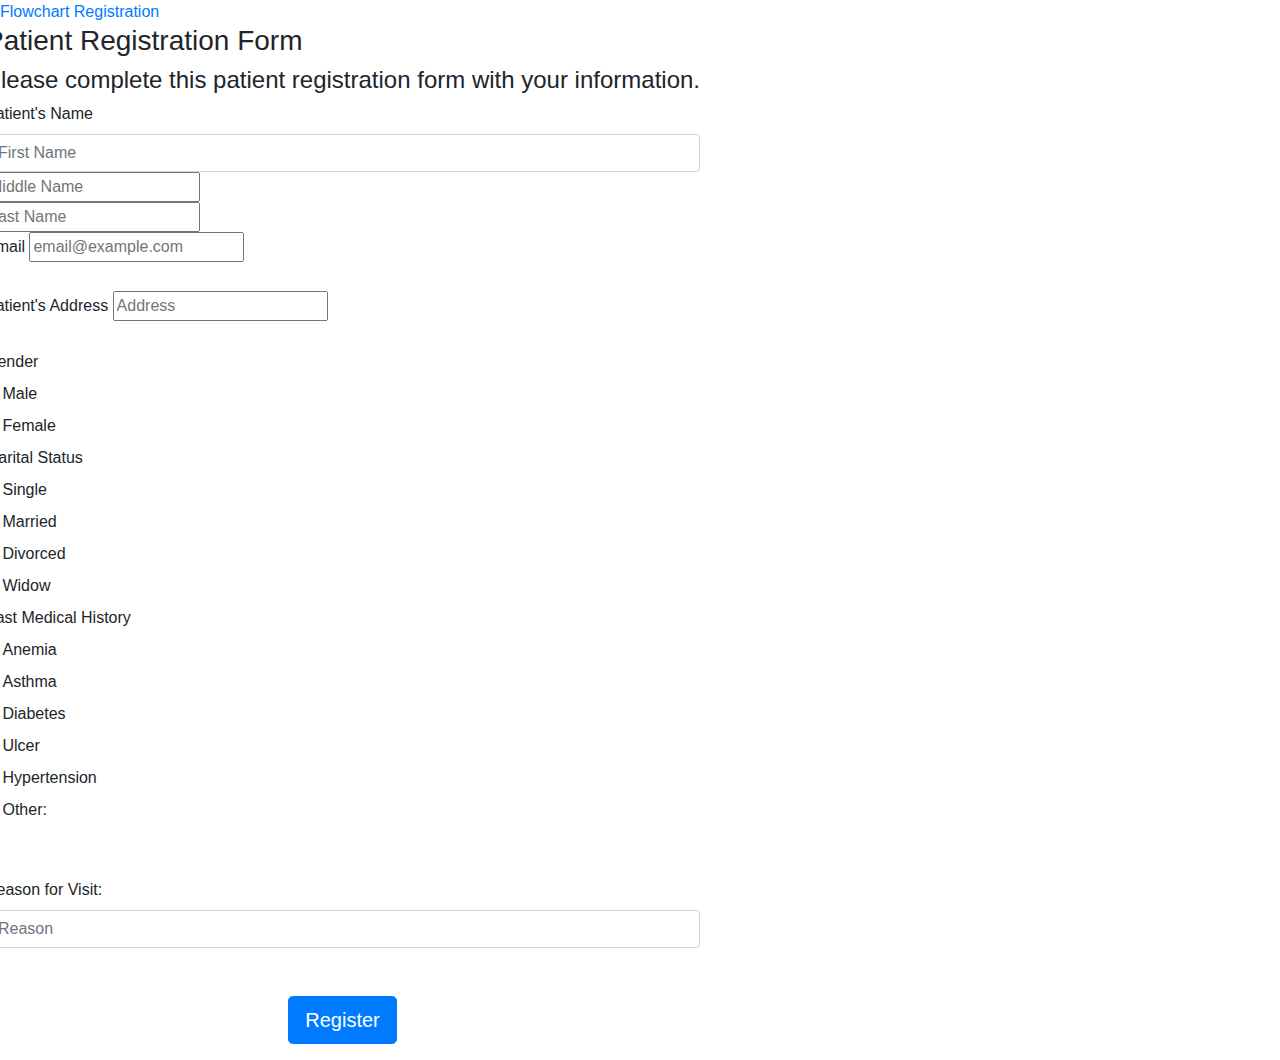
==== form.html @ 1f294951 "second commit" ====
<html>
<head>
  <meta charset="UTF-8">
  <meta name="viewport" content="width=device-width, initial-scale=1, shrink-to-fit=no">
  <title>Patient Registration Form</title>
  <!--Bootstrap-->
  <link rel="stylesheet" href="https://maxcdn.bootstrapcdn.com/bootstrap/4.0.0/css/bootstrap.min.css"
    integrity="sha384-Gn5384xqQ1aoWXA+058RXPxPg6fy4IWvTNh0E263XmFcJlSAwiGgFAW/dAiS6JXm" crossorigin="anonymous">
  <!--CSS-->
  <link rel="stylesheet" href="style.css">
</head>
<body>
  <!--Navbar-->
  <div class="topnav" id="myTopnav">
    <a href="flowchart.html" class="active">Flowchart</a>
    <a href="form.html">Registration</a>
  </div>
  <!--Start of registration form-->
  <div class="row">
    <section class="section">
      <header>
        <h3>Patient Registration Form</h3>
        <h4>Please complete this patient registration form with your information.</h4>
      </header>
      <main>
        <form>
          <!--Patient's Name-->
          <div class="form-item box-item">
            <label for="validationCustom01" class="form-label">Patient's Name</label>
            <input type="text" class="form-control" id="validationCustom01" placeholder="First Name" value="" required>

          </div>
          <div class="form-item box-item">
            <input type="text" name="name" class="tx1" placeholder="Middle Name" data-required>
          </div>
          <div class="form-item box-item">
            <input type="text" name="name" class="tx1" placeholder="Last Name" data-required>
          </div>
          <!--Patient's Email-->
          <div class="form-item box-item">
            <label>Email</label>
            <input type="text" name="name" class="tx1" placeholder="email@example.com" data-required>
          </div>
          <br>
          <!--Patient's Address-->
          <div class="form-item box-item">
            <label>Patient's Address</label>
            <input type="text" name="name" class="tx1" placeholder="Address" data-required>
          </div>
          <br>
          <!--Patient's Gender-->
          <div class="form-item box-item">
            <div class="form-item-triple">
              <div class="radio-label">
                <label class="label">Gender</label>
              </div>
              <div class="form-item">
                <input id="Male" type="radio" name="gender" value="Male" data-once>
                <label for="Male">Male</label>
              </div>
              <div class="form-item">
                <input id="Female" type="radio" name="gender" value="Female" data-once>
                <label for="Female">Female</label>
              </div>
            </div>
          </div>
          <!--Patient's Marital status -->
          <div class="form-item box-item">
            <div class="form-item-triple">
              <div class="radio-label">
                <label class="label">Marital Status</label>
              </div>
              <div class="form-item">
                <input id="sponsored" type="radio" name="gender2" value="sponsored" data-once>
                <label for="sponsored">Single</label>
              </div>
              <div class="form-item">
                <input id="sponsored" type="radio" name="gender2" value="sponsored" data-once>
                <label for="sponsored">Married</label>
              </div>
              <div class="form-item">
                <input id="sponsored" type="radio" name="gender2" value="sponsored" data-once>
                <label for="sponsored">Divorced</label>
              </div>
              <div class="form-item">
                <input id="sponsored" type="radio" name="gender2" value="sponsored" data-once>
                <label for="sponsored">Widow</label>
              </div>
            </div>
          </div>
          <!--Patient's Past Medical history -->
          <div class="form-item">
            <div class="form-item-triple">
              <div class="radio-label">
                <label class="label">Past Medical History</label>
              </div>
              <div class="form-item">
                <input id="sponsored" type="radio" name="gender2" value="sponsored" data-once>
                <label for="sponsored">Anemia</label>
              </div>
              <div class="form-item">
                <input id="sponsored" type="radio" name="gender2" value="sponsored" data-once>
                <label for="sponsored">Asthma</label>
              </div>
              <div class="form-item">
                <input id="sponsored" type="radio" name="gender2" value="sponsored" data-once>
                <label for="sponsored">Diabetes</label>
              </div>
            </div>
            <div class="form-item">
              <div class="form-item-triple">
                <div class="form-item">
                  <input id="sponsored" type="radio" name="gender2" value="sponsored" data-once>
                  <label for="sponsored">Ulcer</label>
                </div>
                <div class="form-item">
                  <input id="sponsored" type="radio" name="gender2" value="sponsored" data-once>
                  <label for="sponsored">Hypertension</label>
                </div>
                <div class="form-item">
                  <input id="sponsored" type="radio" name="gender2" value="sponsored" data-once>
                  <label for="sponsored">Other: </label>
                </div>
              </div><br><br>
              <!--Patient's reason for visit -->
              <div class="form-item box-item">
                <label for="validationCustom01" class="form-label">Reason for Visit:</label>
                <input type="text" class="form-control" id="validationCustom01" placeholder="Reason" value="" required>
              </div>
              <br><br>
              <!--Submit button -->
              <div class="text-center">
                <p class="lead">
                  <a class="btn btn-primary btn-lg" href="submit.html" role="button">Register</a>
                </p>
              </div>

            </div>
        </form>

      </main>
  </div>
  <!--bootstrap-->
  <script rel="stylesheet" href="https://maxcdn.bootstrapcdn.com/bootstrap/4.0.0/css/bootstrap.min.css"
    integrity="sha384-Gn5384xqQ1aoWXA+058RXPxPg6fy4IWvTNh0E263XmFcJlSAwiGgFAW/dAiS6JXm" crossorigin="anonymous">
  </script>
</body>

</html>
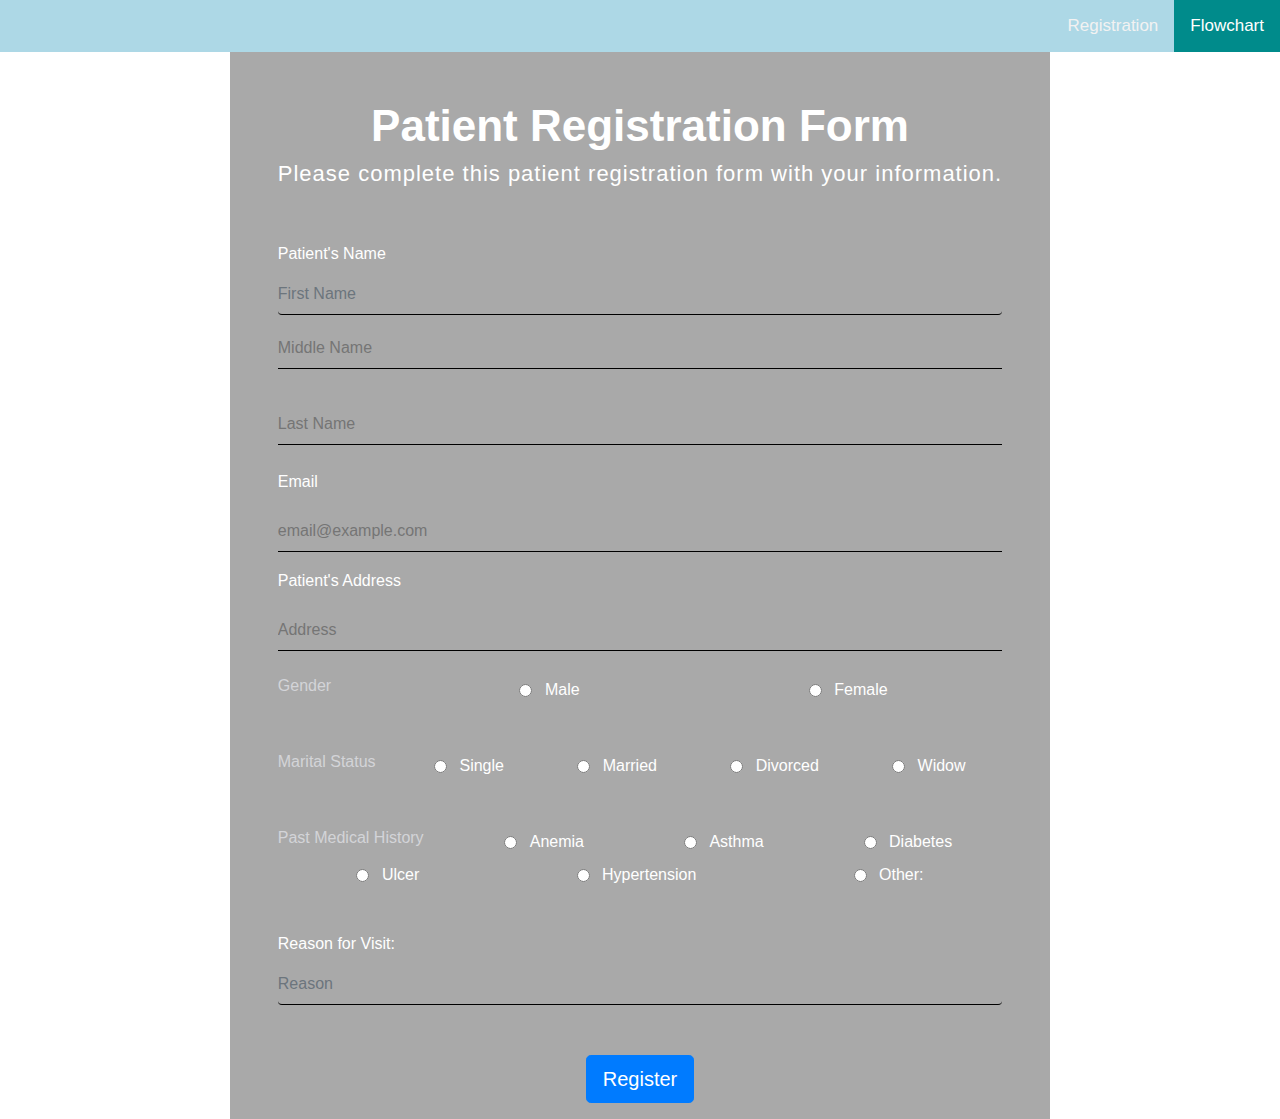
==== commit 6d19e698: "Update form.html" ====
--- a/form.html
+++ b/form.html
@@ -12,7 +12,7 @@
 <body>
   <!--Navbar-->
   <div class="topnav" id="myTopnav">
-    <a href="flowchart.html" class="active">Flowchart</a>
+    <a href="index.html" class="active">Flowchart</a>
     <a href="form.html">Registration</a>
   </div>
   <!--Start of registration form-->
@@ -146,4 +146,4 @@
   </script>
 </body>
 
-</html>+</html>
--- a/style.css
+++ b/style.css
@@ -0,0 +1,257 @@
+* {
+    box-sizing: border-box;
+    padding: 0%;
+    margin: 0%;
+  }
+   
+  *, *:before, *:after {
+    margin: 0;
+    padding: 0;
+    box-sizing: inherit;
+  }
+   
+  body {
+    font-family: 'PT Sans', sans-serif;
+    font-size: 16px;
+    line-height: 1.428571429;
+    font-weight: 400;
+    color: #fff;
+  }
+   
+  .row {
+    display: flex;
+    align-items: center;
+    justify-content: center;
+  }
+   
+  .section {
+    background-color: darkgrey;
+    position: relative;
+    overflow: hidden;
+    display: flex;
+    justify-content: center;
+    flex-direction: column;
+    
+  }
+   
+  header,
+  main,
+  footer {
+    display: block;
+    position: relative;
+    z-index: 1;
+  }
+   
+  header {
+    padding: 48px;
+  }
+  @media (max-width: 440px) {
+    header {
+      padding: 48px 24px;
+    }
+  }
+  header > h3 {
+    font-size: 44px;
+    font-weight: 700;
+    margin-bottom: 8px;
+   text-align: center;
+  }
+  header > h4 {
+    font-size: 22px;
+    font-weight: 400;
+    letter-spacing: 1px;
+   text-align: center;
+  }
+   
+  main {
+    flex: 1;
+    padding: 0 48px;
+  }
+  @media (max-width: 440px) {
+    main {
+      padding: 0 24px;
+    }
+  }
+   
+  footer {
+    width: 100%;
+    background-color: red;
+    padding: 16px;
+    align-self: center;
+    text-align: center;
+    margin-top: 32px;
+  }
+  footer a {
+    color: #fff;
+    font-weight: 700;
+    text-decoration: none;
+  }
+  footer a:hover {
+    text-decoration: underline;
+  }
+   
+  form {
+    height: 100%;
+    display: flex;
+    justify-content: center;
+    flex-direction: column;
+  }
+   
+  .label {
+    color: rgba(226, 227, 232, 0.75);
+    font-size: 16px;
+  }
+   
+  small {
+    display: none;
+  }
+  small.errorOnce {
+    margin-top: 2px;
+  }
+  .tx1 {
+   margin-top: 10px;
+  }
+  .form-item input[type="text"],
+  .form-item input[type="number"],
+  .form-item input[type="email"] {
+    display: block;
+    color: #E2E3E8;
+    font-size: 16px;
+    width: 100%;
+    background-color: transparent;
+    border: none;
+    border-bottom: 1px solid black;
+    padding: 8px 0;
+    appearance: none;
+    outline: none;
+  }
+  .form-item i {
+    font-size: 12px;
+    color: red;
+  }
+   
+  .box-item {
+    height: 60px;
+    margin-bottom: 16px;
+  }
+   
+  .form-item-double {
+    display: flex;
+  }
+  .form-item-double .form-item {
+    flex: 1 1 auto;
+  }
+  .form-item-double .form-item:nth-child(1) {
+    padding-right: 16px;
+  }
+  .form-item-double .form-item:nth-child(2) {
+    padding-left: 16px;
+  }
+   
+  .form-item-triple {
+    display: flex;
+    align-items: center;
+    padding-top: 6px;
+  }
+  .form-item-triple .radio-label {
+    flex: 1 1 auto;
+    text-align: left;
+  }
+  .form-item-triple .radio-label label {
+    display: inline-block;
+    vertical-align: middle;
+  }
+  .form-item-triple .form-item {
+    flex: 3 1 auto;
+    text-align: center;
+    margin: 0;
+  }
+  .form-item-triple .form-item label, .form-item-triple .form-item input[type="radio"] {
+    display: inline-block;
+    vertical-align: middle;
+    margin: 0 4px;
+  }
+   
+  .submit {
+    display: inline-block;
+    font-size: 18px;
+    font-weight: 700;
+    letter-spacing: 1px;
+    padding: 8px 48px;
+    margin-top: 32px;
+    border: 2px solid #075BB4;
+    border-radius: 20px;
+    cursor: pointer;
+    transition: all ease .2s;
+  }
+  .submit:hover {
+    background-color: red;
+    border: 2px solid black;
+  }
+   
+  .wave {
+    position: absolute;
+    top: 0;
+    left: 50%;
+    width: 800px;
+    height: 800px;
+    margin-top: -600px;
+    margin-left: -400px;
+    background: red;
+    border-radius: 40%;  
+    animation: shift 20s infinite linear;
+    z-index: 0;
+  }
+   
+   
+  @keyframes shift{
+    from{
+      transform: rotate(360deg);
+    }
+  }
+  /*nav-bar*/
+  .topnav {
+    background-color:lightblue;
+    overflow: hidden;
+  }
+  .topnav a {
+    float: right;
+    display: block;
+    color: #f2f2f2;
+    text-align: center;
+    padding: 14px 16px;
+    text-decoration: none;
+    font-size: 17px;
+  }
+  .topnav a:hover {
+    background-color: #ddd;
+    color: black;
+  }
+  
+  .topnav a.active {
+    background-color: darkcyan;
+    color: white;
+  }
+  .topnav .icon {
+    display: none;
+  }
+  @media screen and (max-width: 600px) {
+    .topnav a:not(:first-child) {display: none;}
+    .topnav a.icon {
+      float: right;
+      display: block;
+    }
+  }
+  @media screen and (max-width: 600px) {
+    .topnav.responsive {position: relative;}
+    .topnav.responsive a.icon {
+      position: absolute;
+      right: 0;
+      top: 0;
+    }
+    .topnav.responsive a {
+      float: none;
+      display: block;
+      text-align: left;
+    }
+  }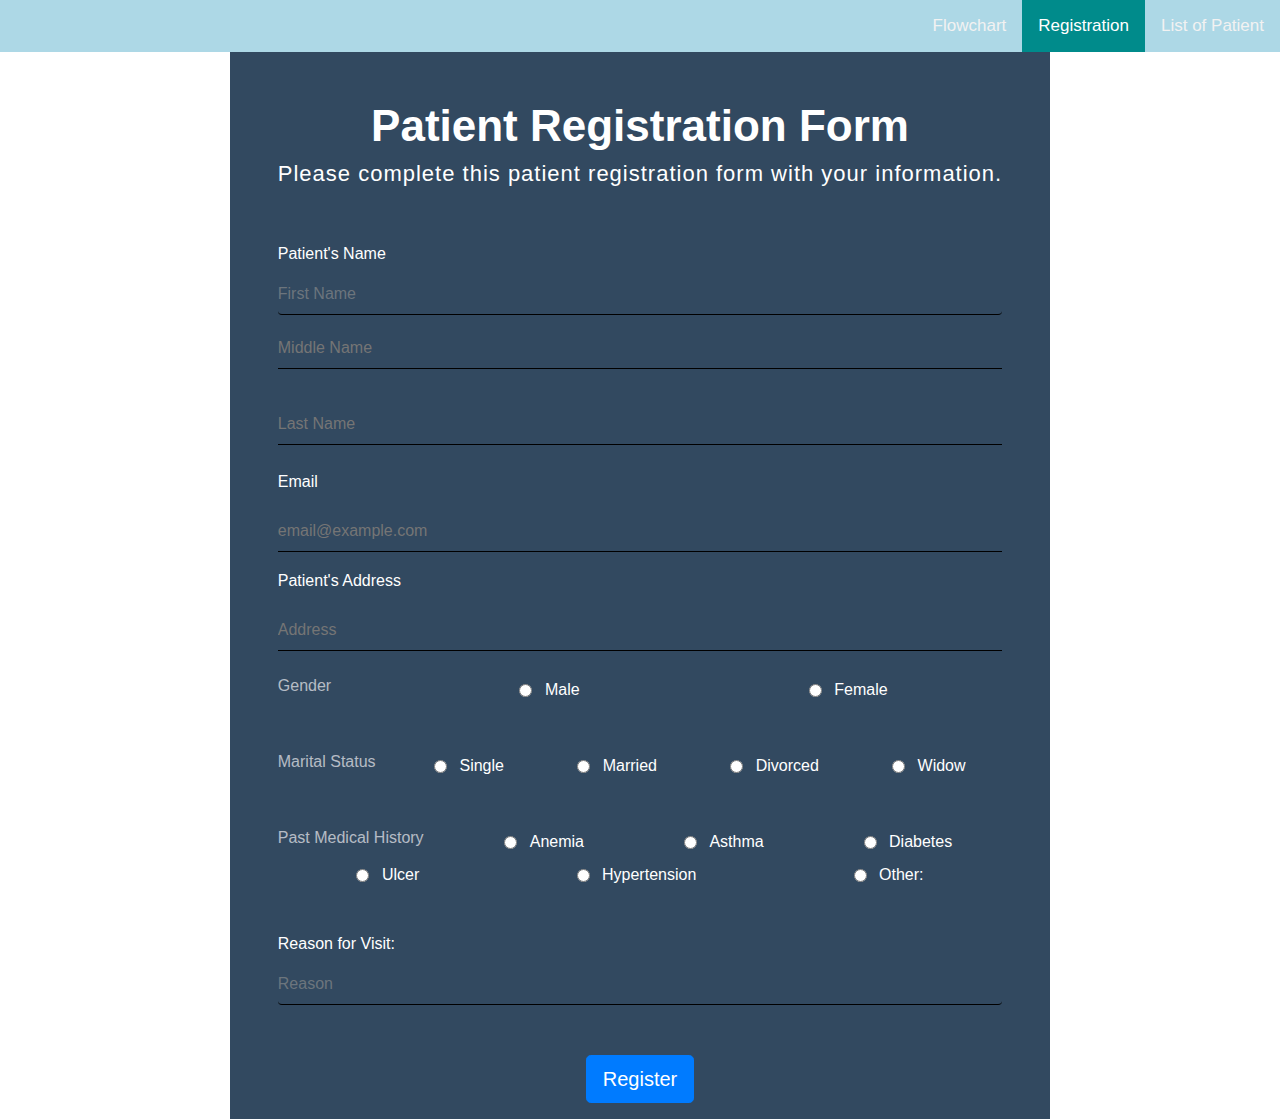
==== commit 0eb74e00: "add" ====
--- a/form.html
+++ b/form.html
@@ -1,8 +1,8 @@
 <html>
 <head>
-  <meta charset="UTF-8">
-  <meta name="viewport" content="width=device-width, initial-scale=1, shrink-to-fit=no">
-  <title>Patient Registration Form</title>
+  <title>Patient registration form</title>
+    <meta name="viewport" content="width=device-width, initial-scale=1, shrink-to-fit=no">
+    <meta charset="utf-8">
   <!--Bootstrap-->
   <link rel="stylesheet" href="https://maxcdn.bootstrapcdn.com/bootstrap/4.0.0/css/bootstrap.min.css"
     integrity="sha384-Gn5384xqQ1aoWXA+058RXPxPg6fy4IWvTNh0E263XmFcJlSAwiGgFAW/dAiS6JXm" crossorigin="anonymous">
@@ -12,8 +12,9 @@
 <body>
   <!--Navbar-->
   <div class="topnav" id="myTopnav">
-    <a href="index.html" class="active">Flowchart</a>
-    <a href="form.html">Registration</a>
+    <a href="list_of_patient.html">List of Patient</a>
+    <a href="form.html" class="active">Registration</a>
+    <a href="index.html" >Flowchart</a>
   </div>
   <!--Start of registration form-->
   <div class="row">
--- a/style.css
+++ b/style.css
@@ -25,7 +25,7 @@
   }
    
   .section {
-    background-color: darkgrey;
+    background-color: #324960;
     position: relative;
     overflow: hidden;
     display: flex;
